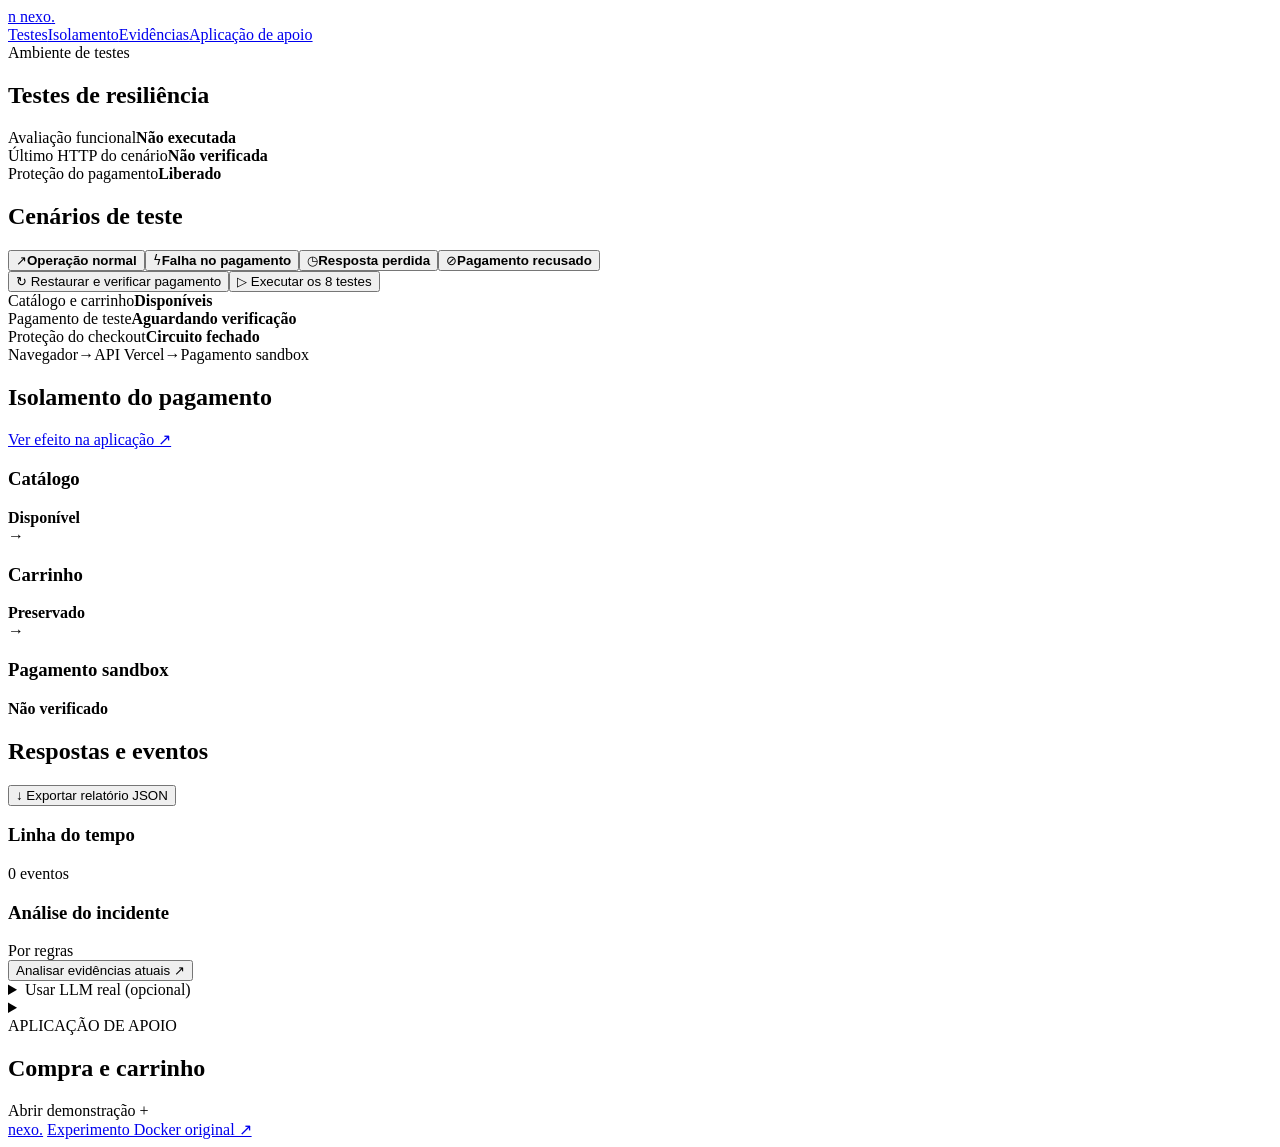
==== presentation/page.html @ cdf27de5 "style: remove explanatory copy and redundant interface labels" ====
<!doctype html>
<html lang="pt-BR">
  <head>
    <meta charset="utf-8" />
    <meta name="viewport" content="width=device-width,initial-scale=1" />
    <meta
      name="description"
      content="Laboratório de testes para demonstrar contenção de falhas, recuperação e preservação do carrinho."
    />
    <title>Nexo — laboratório de testes e isolamento de falhas</title>
    <link
      rel="icon"
      href="data:image/svg+xml,%3Csvg xmlns='http://www.w3.org/2000/svg' viewBox='0 0 64 64'%3E%3Crect width='64' height='64' rx='16' fill='%231c4236'/%3E%3Cpath d='M18 46V18l28 28V18' stroke='%23e7f7c0' stroke-width='7' fill='none'/%3E%3C/svg%3E"
    />
    <style>
      /* STYLES */
    </style>
  </head>
  <body>
    <header class="header">
      <a class="brand" href="#"
        ><span class="brand-icon">n</span> nexo<span class="brand-dot"
          >.</span
        ></a
      >
      <nav aria-label="Navegação">
        <a href="#lab">Testes</a><a href="#isolation">Isolamento</a
        ><a href="#evidence">Evidências</a
        ><a href="#application">Aplicação de apoio</a>
      </nav>
      <span class="demo-tag"><span></span> Ambiente de testes</span>
    </header>
    <main>
      <section class="dashboard-intro">
        <div>
          <h1>Testes de resiliência</h1>
        </div>
      </section>
      <section
        class="experiment-metrics"
        aria-label="Resumo observado"
        aria-live="polite"
      >
        <article>
          <span>Avaliação funcional</span
          ><strong id="metric-tests">Não executada</strong>
        </article>
        <article>
          <span>Último HTTP do cenário</span
          ><strong id="metric-http">Não verificada</strong>
        </article>
        <article>
          <span>Proteção do pagamento</span
          ><strong id="metric-isolation">Liberado</strong>
        </article>
      </section>
      <section class="lab" id="lab">
        <div class="lab-head">
          <div>
            <h2>Cenários de teste</h2>
          </div>
        </div>
        <div class="lab-layout">
          <div>
            <div class="scenario-buttons">
              <button data-scenario="normal">
                <span>↗</span><b>Operação normal</b></button
              ><button data-scenario="outage">
                <span>ϟ</span><b>Falha no pagamento</b></button
              ><button data-scenario="slow">
                <span>◷</span><b>Resposta perdida</b></button
              ><button data-scenario="declined">
                <span>⊘</span><b>Pagamento recusado</b>
              </button>
            </div>
            <div class="lab-actions">
              <button id="recover" class="recover-btn">
                ↻ Restaurar e verificar pagamento</button
              ><button id="run-tests" class="test-btn">
                ▷ Executar os 8 testes
              </button>
            </div>
          </div>
          <div class="status-panel">
            <div class="status-row">
              <span><i class="status-dot ok"></i> Catálogo e carrinho</span
              ><b>Disponíveis</b>
            </div>
            <div class="status-row">
              <span
                ><i id="payment-dot" class="status-dot"></i> Pagamento de
                teste</span
              ><b id="payment-status">Aguardando verificação</b>
            </div>
            <div class="status-row">
              <span
                ><i id="circuit-dot" class="status-dot"></i> Proteção do
                checkout</span
              ><b id="circuit-status">Circuito fechado</b>
            </div>

            <div class="architecture">
              <span>Navegador</span><b>→</b><span>API Vercel</span><b>→</b
              ><span>Pagamento sandbox</span>
            </div>
          </div>
        </div>
        <div id="test-results" hidden></div>
      </section>
      <section class="isolation-section" id="isolation">
        <div class="section-heading">
          <div>
            <h2>Isolamento do pagamento</h2>
          </div>
          <a class="text-btn" href="#application">Ver efeito na aplicação ↗</a>
        </div>
        <div
          class="isolation-map"
          aria-label="Estado dos componentes do sandbox"
        >
          <article class="component available">
            <h3>Catálogo</h3>
            <strong>Disponível</strong>
          </article>
          <span class="map-connector" aria-hidden="true">→</span>
          <article class="component available">
            <h3>Carrinho</h3>
            <strong>Preservado</strong>
          </article>
          <span class="map-connector" aria-hidden="true">→</span>
          <article class="component" id="payment-component">
            <h3>Pagamento sandbox</h3>
            <strong id="isolation-payment-status">Não verificado</strong>
          </article>
        </div>
      </section>
      <section class="evidence-section" id="evidence">
        <div class="section-heading">
          <div>
            <h2>Respostas e eventos</h2>
          </div>
          <button id="export" class="text-btn">
            ↓ Exportar relatório JSON
          </button>
        </div>
        <div class="evidence-layout">
          <div class="timeline-panel">
            <div class="panel-heading">
              <h3>Linha do tempo</h3>
              <span id="event-count">0 eventos</span>
            </div>
            <div id="timeline" class="timeline"></div>
          </div>
          <div class="diagnosis-panel">
            <div class="panel-heading">
              <h3>Análise do incidente</h3>
              <span id="diagnosis-mode" class="mode-tag">Por regras</span>
            </div>
            <p id="diagnosis-summary" hidden></p>
            <div id="diagnosis-refs"></div>
            <button id="analyze" class="secondary">
              Analisar evidências atuais <span>↗</span>
            </button>
            <details class="llm-settings">
              <summary>Usar LLM real (opcional)</summary>
              <label
                >Token do apresentador<input
                  type="password"
                  id="llm-token"
                  autocomplete="off"
                  placeholder="Configurado no backend da Vercel"
              /></label>
            </details>
          </div>
        </div>
      </section>
      <details class="application-demo" id="application">
        <summary>
          <div>
            <span class="eyebrow">APLICAÇÃO DE APOIO</span>
            <h2>Compra e carrinho</h2>
          </div>
          <span class="expand-label">Abrir demonstração +</span>
        </summary>
        <div class="commerce-layout">
          <section class="collection" id="products">
            <div class="section-heading">
              <div>
                <h2>Produtos</h2>
              </div>
              <span class="count-label">3 produtos</span>
            </div>
            <div id="product-list" class="product-grid"></div>
          </section>
          <aside class="cart" aria-labelledby="cart-title">
            <div class="cart-heading">
              <h2 id="cart-title">Carrinho <span id="cart-count">0</span></h2>
              <span>↗</span>
            </div>
            <div id="cart-items"></div>
            <div id="payment-notice" class="payment-notice" hidden></div>
            <div class="cart-total">
              <span>Total</span><strong id="cart-total">R$ 0,00</strong>
            </div>
            <button class="primary checkout" id="checkout">
              Finalizar compra <span>→</span></button
            ><button id="reconcile" class="secondary" hidden>
              Consultar pagamento pendente
            </button>

            <div id="order-result" role="status"></div>
          </aside>
        </div>
        <section
          class="notifications"
          id="notifications"
          aria-live="polite"
        ></section>
      </details>
    </main>
    <footer>
      <a class="brand" href="#">nexo.</a>

      <a href="docker.html">Experimento Docker original ↗</a>
    </footer>
    <div id="toast" class="toast" role="status" hidden></div>
    <script type="module">
      /* APPLICATION */
    </script>
  </body>
</html>
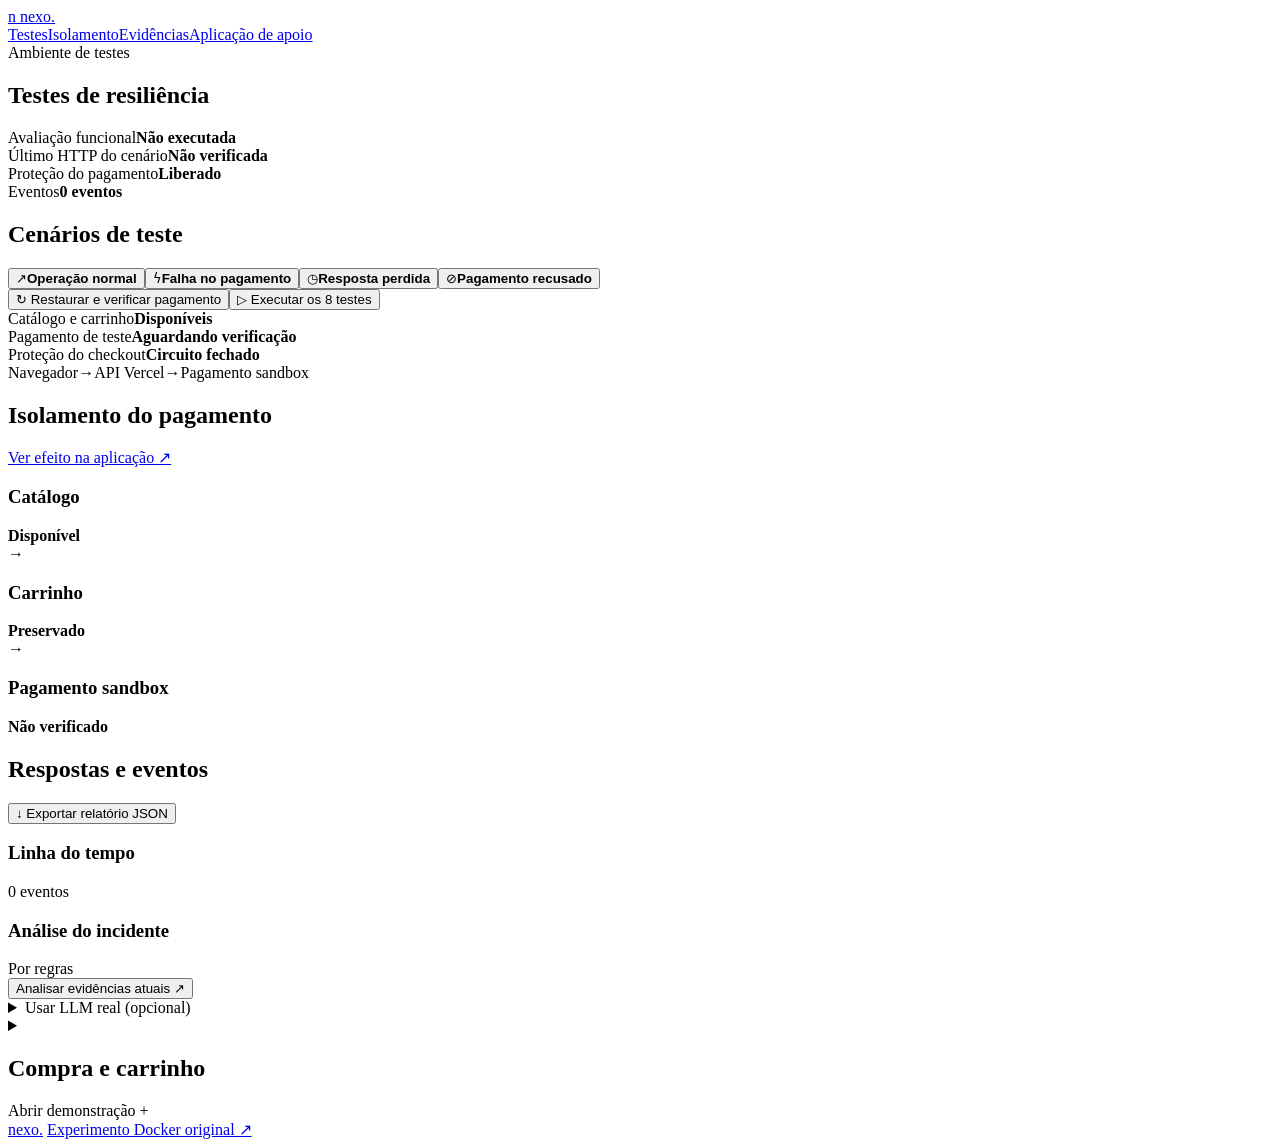
==== commit 8dec2376: "fix: complete label removal and retain event counter" ====
--- a/presentation/page.html
+++ b/presentation/page.html
@@ -53,6 +53,7 @@
           <span>Proteção do pagamento</span
           ><strong id="metric-isolation">Liberado</strong>
         </article>
+        <article><span>Eventos</span><strong id="metric-evidence">0 eventos</strong></article>
       </section>
       <section class="lab" id="lab">
         <div class="lab-head">
@@ -177,7 +178,7 @@
       <details class="application-demo" id="application">
         <summary>
           <div>
-            <span class="eyebrow">APLICAÇÃO DE APOIO</span>
+            
             <h2>Compra e carrinho</h2>
           </div>
           <span class="expand-label">Abrir demonstração +</span>
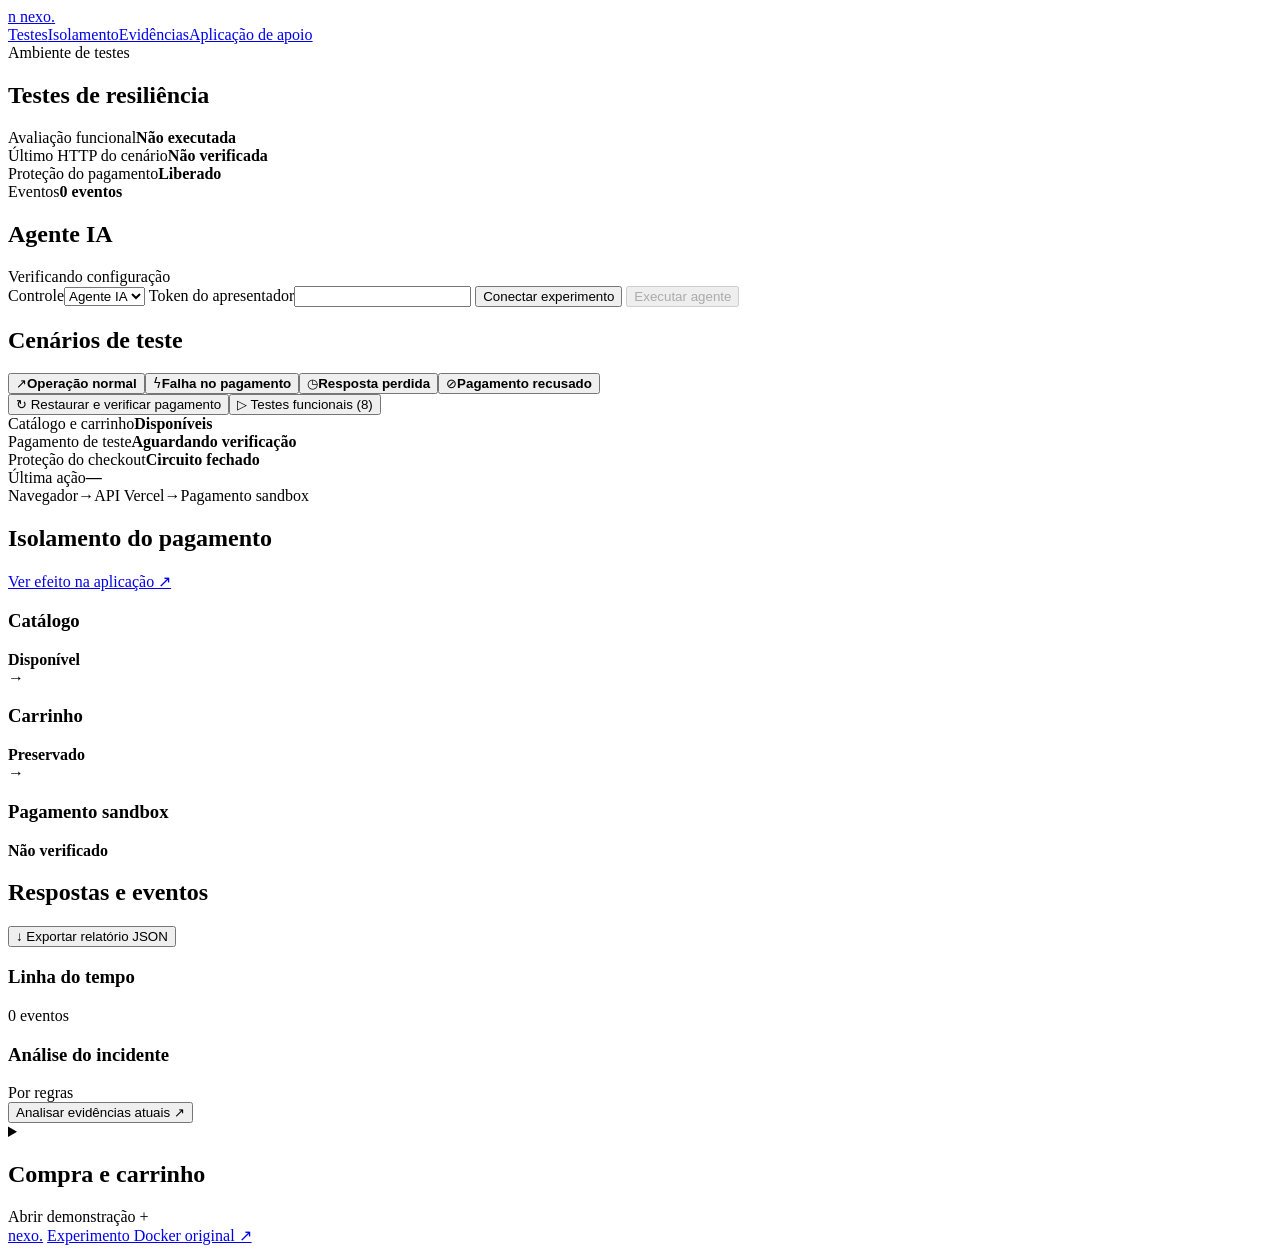
==== commit 1181d131: "feat: add auditable tool-calling agent with guarded checkout actions" ====
--- a/presentation/page.html
+++ b/presentation/page.html
@@ -53,7 +53,44 @@
           <span>Proteção do pagamento</span
           ><strong id="metric-isolation">Liberado</strong>
         </article>
-        <article><span>Eventos</span><strong id="metric-evidence">0 eventos</strong></article>
+        <article>
+          <span>Eventos</span><strong id="metric-evidence">0 eventos</strong>
+        </article>
+      </section>
+      <section class="agent-panel" id="agent-panel">
+        <div class="panel-heading">
+          <h2>Agente IA</h2>
+          <span id="agent-status" class="mode-tag"
+            >Verificando configuração</span
+          >
+        </div>
+        <div class="agent-controls">
+          <label
+            >Controle<select id="control-mode">
+              <option value="agent">Agente IA</option>
+              <option value="rules">Regras</option>
+            </select></label
+          >
+          <label
+            >Token do apresentador<input
+              type="password"
+              id="llm-token"
+              autocomplete="off"
+          /></label>
+          <button id="connect-agent" class="secondary">
+            Conectar experimento
+          </button>
+          <button id="run-agent" class="primary" disabled>
+            Executar agente
+          </button>
+        </div>
+        <div class="agent-run-heading">
+          <span id="agent-run-id"></span
+          ><button id="verify-agent" class="text-btn" hidden>
+            Verificar registro
+          </button>
+        </div>
+        <ol id="agent-trace" class="agent-trace"></ol>
       </section>
       <section class="lab" id="lab">
         <div class="lab-head">
@@ -78,7 +115,7 @@
               <button id="recover" class="recover-btn">
                 ↻ Restaurar e verificar pagamento</button
               ><button id="run-tests" class="test-btn">
-                ▷ Executar os 8 testes
+                ▷ Testes funcionais (8)
               </button>
             </div>
           </div>
@@ -100,6 +137,9 @@
               ><b id="circuit-status">Circuito fechado</b>
             </div>
 
+            <div class="status-row">
+              <span>Última ação</span><b id="action-source">—</b>
+            </div>
             <div class="architecture">
               <span>Navegador</span><b>→</b><span>API Vercel</span><b>→</b
               ><span>Pagamento sandbox</span>
@@ -162,23 +202,12 @@
             <button id="analyze" class="secondary">
               Analisar evidências atuais <span>↗</span>
             </button>
-            <details class="llm-settings">
-              <summary>Usar LLM real (opcional)</summary>
-              <label
-                >Token do apresentador<input
-                  type="password"
-                  id="llm-token"
-                  autocomplete="off"
-                  placeholder="Configurado no backend da Vercel"
-              /></label>
-            </details>
           </div>
         </div>
       </section>
       <details class="application-demo" id="application">
         <summary>
           <div>
-            
             <h2>Compra e carrinho</h2>
           </div>
           <span class="expand-label">Abrir demonstração +</span>
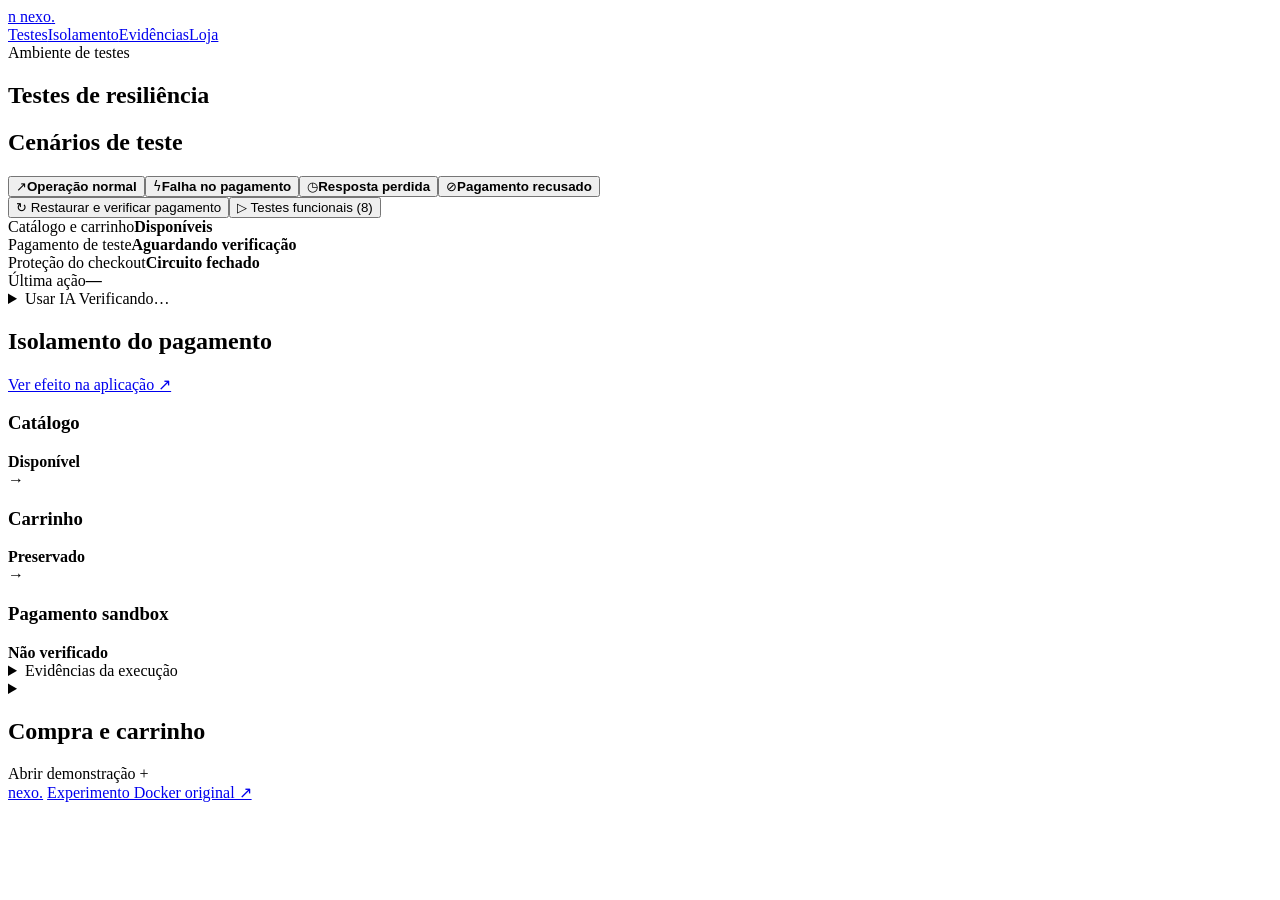
==== commit f7d09168: "fix: simplify test interface and bound cancellable AI requests" ====
--- a/presentation/page.html
+++ b/presentation/page.html
@@ -25,72 +25,21 @@
       >
       <nav aria-label="Navegação">
         <a href="#lab">Testes</a><a href="#isolation">Isolamento</a
-        ><a href="#evidence">Evidências</a
-        ><a href="#application">Aplicação de apoio</a>
+        ><a href="#evidence">Evidências</a><a href="#application">Loja</a>
       </nav>
       <span class="demo-tag"><span></span> Ambiente de testes</span>
     </header>
+    <div id="execution-status" class="execution-status" hidden role="status">
+      <span class="loading-spinner" aria-hidden="true"></span
+      ><span id="execution-label">Executando…</span
+      ><button id="cancel-execution" type="button">Cancelar</button>
+    </div>
+    <div id="execution-error" class="execution-error" hidden role="alert"></div>
     <main>
       <section class="dashboard-intro">
         <div>
           <h1>Testes de resiliência</h1>
         </div>
-      </section>
-      <section
-        class="experiment-metrics"
-        aria-label="Resumo observado"
-        aria-live="polite"
-      >
-        <article>
-          <span>Avaliação funcional</span
-          ><strong id="metric-tests">Não executada</strong>
-        </article>
-        <article>
-          <span>Último HTTP do cenário</span
-          ><strong id="metric-http">Não verificada</strong>
-        </article>
-        <article>
-          <span>Proteção do pagamento</span
-          ><strong id="metric-isolation">Liberado</strong>
-        </article>
-        <article>
-          <span>Eventos</span><strong id="metric-evidence">0 eventos</strong>
-        </article>
-      </section>
-      <section class="agent-panel" id="agent-panel">
-        <div class="panel-heading">
-          <h2>Agente IA</h2>
-          <span id="agent-status" class="mode-tag"
-            >Verificando configuração</span
-          >
-        </div>
-        <div class="agent-controls">
-          <label
-            >Controle<select id="control-mode">
-              <option value="agent">Agente IA</option>
-              <option value="rules">Regras</option>
-            </select></label
-          >
-          <label
-            >Token do apresentador<input
-              type="password"
-              id="llm-token"
-              autocomplete="off"
-          /></label>
-          <button id="connect-agent" class="secondary">
-            Conectar experimento
-          </button>
-          <button id="run-agent" class="primary" disabled>
-            Executar agente
-          </button>
-        </div>
-        <div class="agent-run-heading">
-          <span id="agent-run-id"></span
-          ><button id="verify-agent" class="text-btn" hidden>
-            Verificar registro
-          </button>
-        </div>
-        <ol id="agent-trace" class="agent-trace"></ol>
       </section>
       <section class="lab" id="lab">
         <div class="lab-head">
@@ -140,14 +89,53 @@
             <div class="status-row">
               <span>Última ação</span><b id="action-source">—</b>
             </div>
-            <div class="architecture">
-              <span>Navegador</span><b>→</b><span>API Vercel</span><b>→</b
-              ><span>Pagamento sandbox</span>
-            </div>
-          </div>
-        </div>
-        <div id="test-results" hidden></div>
+          </div>
+        </div>
+        <div
+          id="incident-explanation"
+          class="incident-explanation"
+          aria-live="polite"
+        ></div>
+        <div id="test-results" hidden aria-live="polite"></div>
       </section>
+      <details class="agent-panel" id="agent-panel">
+        <summary>
+          Usar IA <span id="agent-status" class="mode-tag">Verificando…</span>
+        </summary>
+        <div class="agent-controls">
+          <select id="control-mode" hidden aria-label="Controle">
+            <option value="rules">Regras</option>
+            <option value="agent">Agente IA</option>
+          </select>
+          <label
+            >Senha de acesso<input
+              type="password"
+              id="llm-token"
+              autocomplete="off"
+              placeholder="OBS_DEMO_TOKEN"
+          /></label>
+          <button id="connect-agent" class="primary">Ativar IA</button>
+          <button id="run-agent" class="secondary" disabled>
+            Analisar novamente
+          </button>
+          <button id="disconnect-agent" class="text-btn" hidden>
+            Desativar IA
+          </button>
+        </div>
+        <p id="agent-feedback" class="agent-feedback" role="status">
+          Use a senha cadastrada em OBS_DEMO_TOKEN.
+        </p>
+        <details class="agent-audit">
+          <summary>Ver ações da IA</summary>
+          <div class="agent-run-heading">
+            <span id="agent-run-id"></span
+            ><button id="verify-agent" class="text-btn" hidden>
+              Verificar registro
+            </button>
+          </div>
+          <ol id="agent-trace" class="agent-trace"></ol>
+        </details>
+      </details>
       <section class="isolation-section" id="isolation">
         <div class="section-heading">
           <div>
@@ -175,7 +163,30 @@
           </article>
         </div>
       </section>
-      <section class="evidence-section" id="evidence">
+      <details class="evidence-section" id="evidence">
+        <summary>Evidências da execução</summary>
+        <section
+          class="experiment-metrics"
+          aria-label="Resumo observado"
+          aria-live="polite"
+        >
+          <article>
+            <span>Avaliação funcional</span
+            ><strong id="metric-tests">Não executada</strong>
+          </article>
+          <article>
+            <span>Último HTTP do cenário</span
+            ><strong id="metric-http">Não verificada</strong>
+          </article>
+          <article>
+            <span>Proteção do pagamento</span
+            ><strong id="metric-isolation">Liberado</strong>
+          </article>
+          <article>
+            <span>Eventos</span><strong id="metric-evidence">0 eventos</strong>
+          </article>
+        </section>
+
         <div class="section-heading">
           <div>
             <h2>Respostas e eventos</h2>
@@ -204,7 +215,7 @@
             </button>
           </div>
         </div>
-      </section>
+      </details>
       <details class="application-demo" id="application">
         <summary>
           <div>
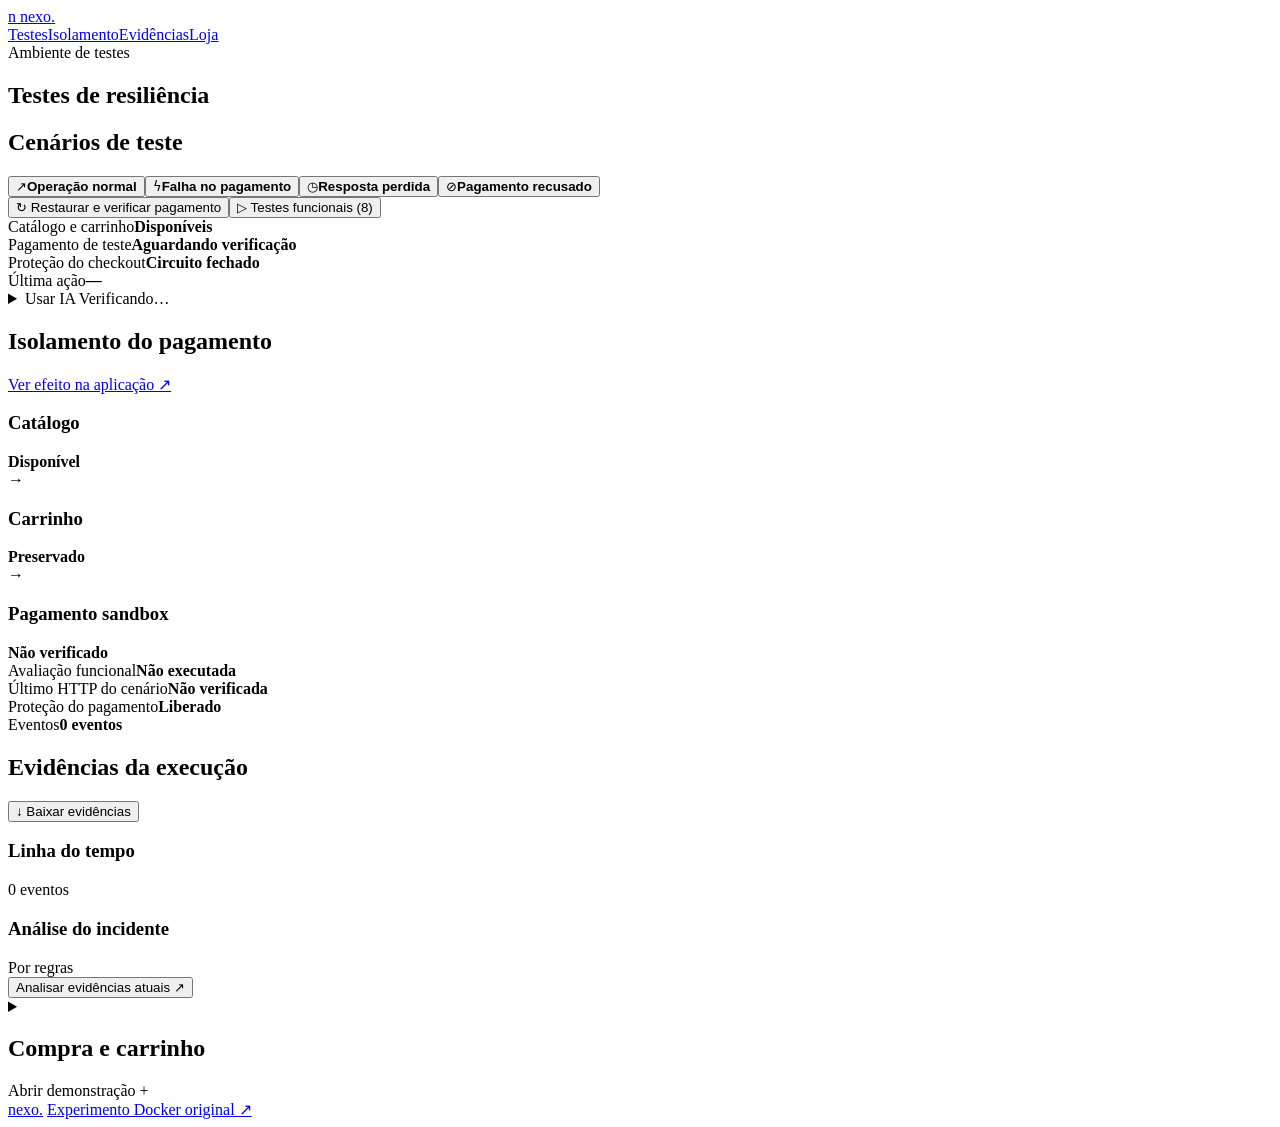
==== commit 5e59776f: "feat: highlight current payment outcome and execution evidence" ====
--- a/presentation/page.html
+++ b/presentation/page.html
@@ -163,8 +163,11 @@
           </article>
         </div>
       </section>
-      <details class="evidence-section" id="evidence">
-        <summary>Evidências da execução</summary>
+      <section
+        class="evidence-section"
+        id="evidence"
+        aria-labelledby="evidence-title"
+      >
         <section
           class="experiment-metrics"
           aria-label="Resumo observado"
@@ -189,11 +192,9 @@
 
         <div class="section-heading">
           <div>
-            <h2>Respostas e eventos</h2>
-          </div>
-          <button id="export" class="text-btn">
-            ↓ Exportar relatório JSON
-          </button>
+            <h2 id="evidence-title">Evidências da execução</h2>
+          </div>
+          <button id="export" class="text-btn">↓ Baixar evidências</button>
         </div>
         <div class="evidence-layout">
           <div class="timeline-panel">
@@ -215,7 +216,7 @@
             </button>
           </div>
         </div>
-      </details>
+      </section>
       <details class="application-demo" id="application">
         <summary>
           <div>
@@ -240,6 +241,12 @@
             </div>
             <div id="cart-items"></div>
             <div id="payment-notice" class="payment-notice" hidden></div>
+            <div
+              id="order-result"
+              role="status"
+              aria-live="polite"
+              aria-atomic="true"
+            ></div>
             <div class="cart-total">
               <span>Total</span><strong id="cart-total">R$ 0,00</strong>
             </div>
@@ -248,8 +255,6 @@
             ><button id="reconcile" class="secondary" hidden>
               Consultar pagamento pendente
             </button>
-
-            <div id="order-result" role="status"></div>
           </aside>
         </div>
         <section
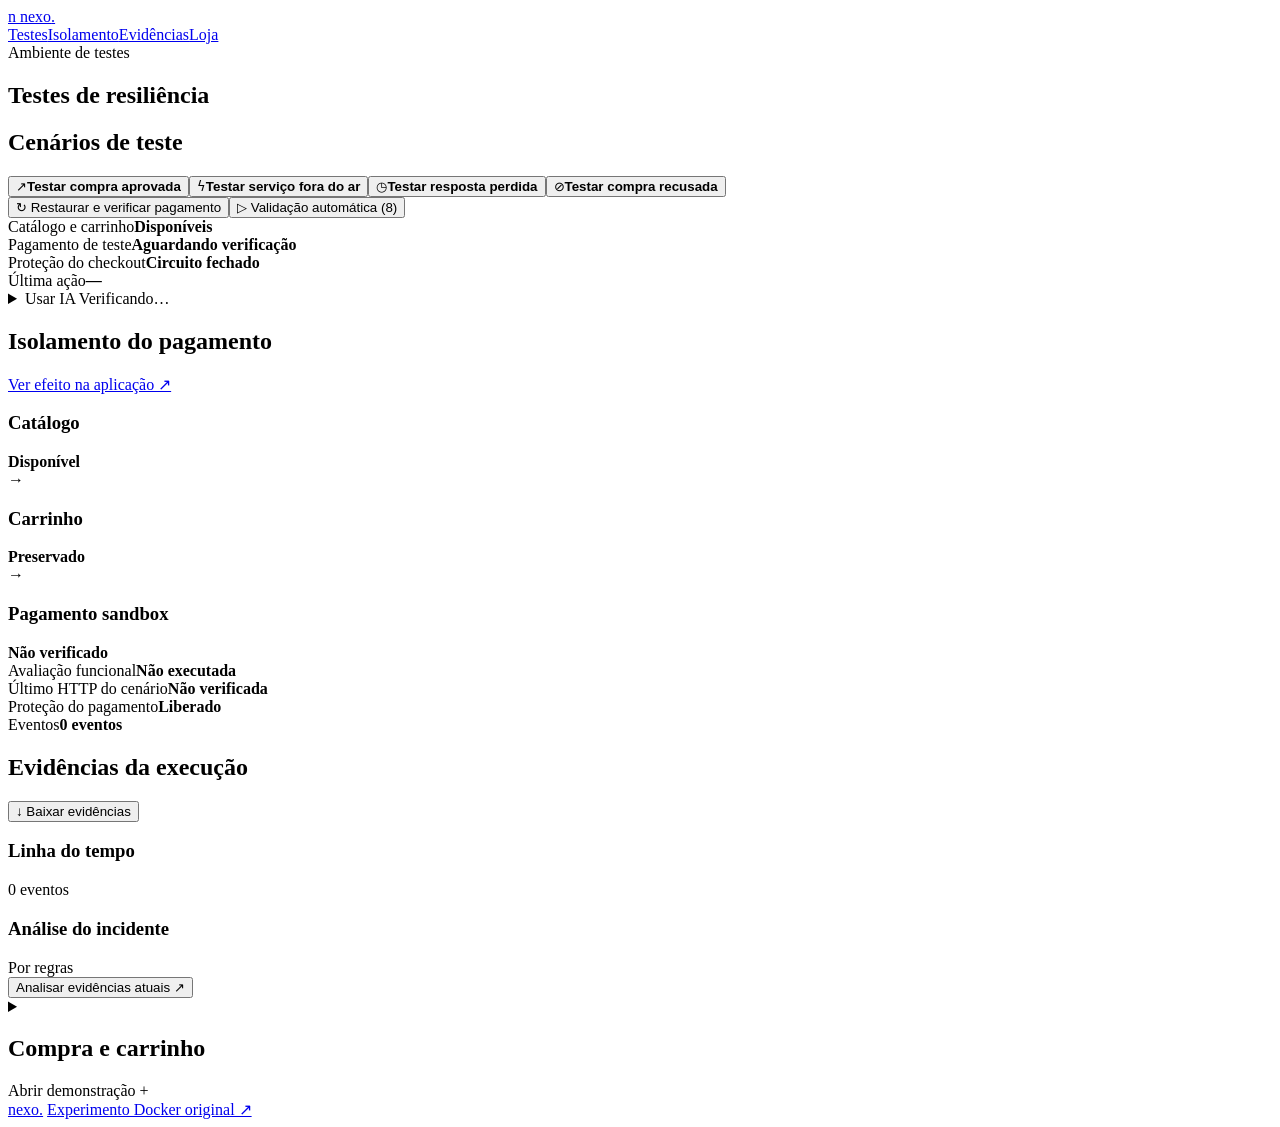
==== commit 2b4d029e: "feat: execute visible checkout scenarios with stepwise outcomes and reconciliation" ====
--- a/presentation/page.html
+++ b/presentation/page.html
@@ -51,20 +51,20 @@
           <div>
             <div class="scenario-buttons">
               <button data-scenario="normal">
-                <span>↗</span><b>Operação normal</b></button
+                <span>↗</span><b>Testar compra aprovada</b></button
               ><button data-scenario="outage">
-                <span>ϟ</span><b>Falha no pagamento</b></button
+                <span>ϟ</span><b>Testar serviço fora do ar</b></button
               ><button data-scenario="slow">
-                <span>◷</span><b>Resposta perdida</b></button
+                <span>◷</span><b>Testar resposta perdida</b></button
               ><button data-scenario="declined">
-                <span>⊘</span><b>Pagamento recusado</b>
+                <span>⊘</span><b>Testar compra recusada</b>
               </button>
             </div>
             <div class="lab-actions">
               <button id="recover" class="recover-btn">
                 ↻ Restaurar e verificar pagamento</button
               ><button id="run-tests" class="test-btn">
-                ▷ Testes funcionais (8)
+                ▷ Validação automática (8)
               </button>
             </div>
           </div>
@@ -91,6 +91,15 @@
             </div>
           </div>
         </div>
+        <div
+          id="scenario-execution"
+          class="scenario-execution"
+          hidden
+          aria-live="polite"
+        ></div>
+        <button id="resolve-payment" class="resolve-payment" hidden>
+          Consultar pagamento pendente →
+        </button>
         <div
           id="incident-explanation"
           class="incident-explanation"
